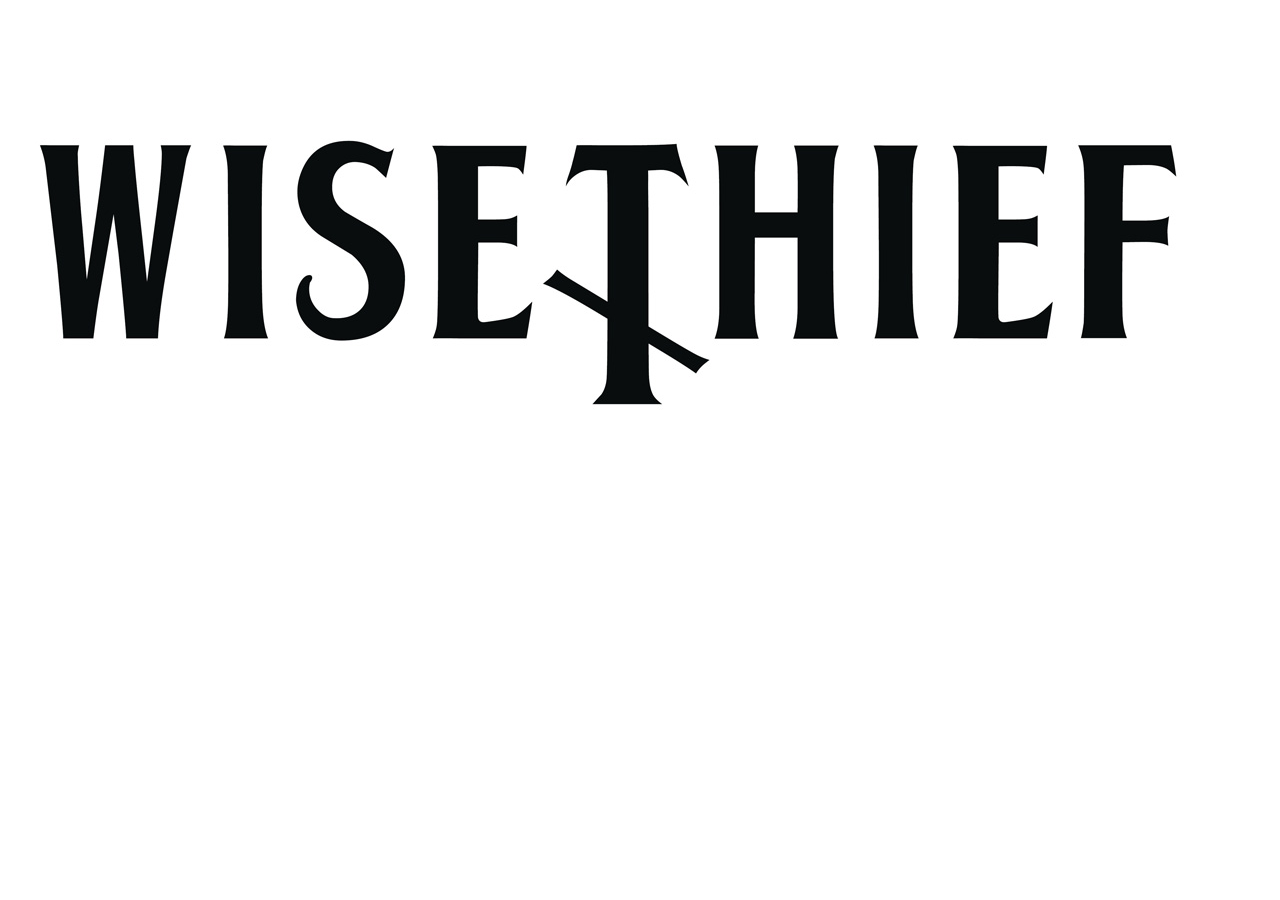
==== wisethief/wisethief.html @ b8bf55cb "Updated 11MAY2025" ====
<!DOCTYPE html>
<html lang="en">
<head>
  <meta charset="UTF-8">
  <meta name="viewport" content="width=device-width, initial-scale=1.0">
  <title>WISE THIEF</title>
</head>
<body>
  <br/>
  <img src="wise_thief_logo.jpg" alt="Band Logo">
</body>
</html>
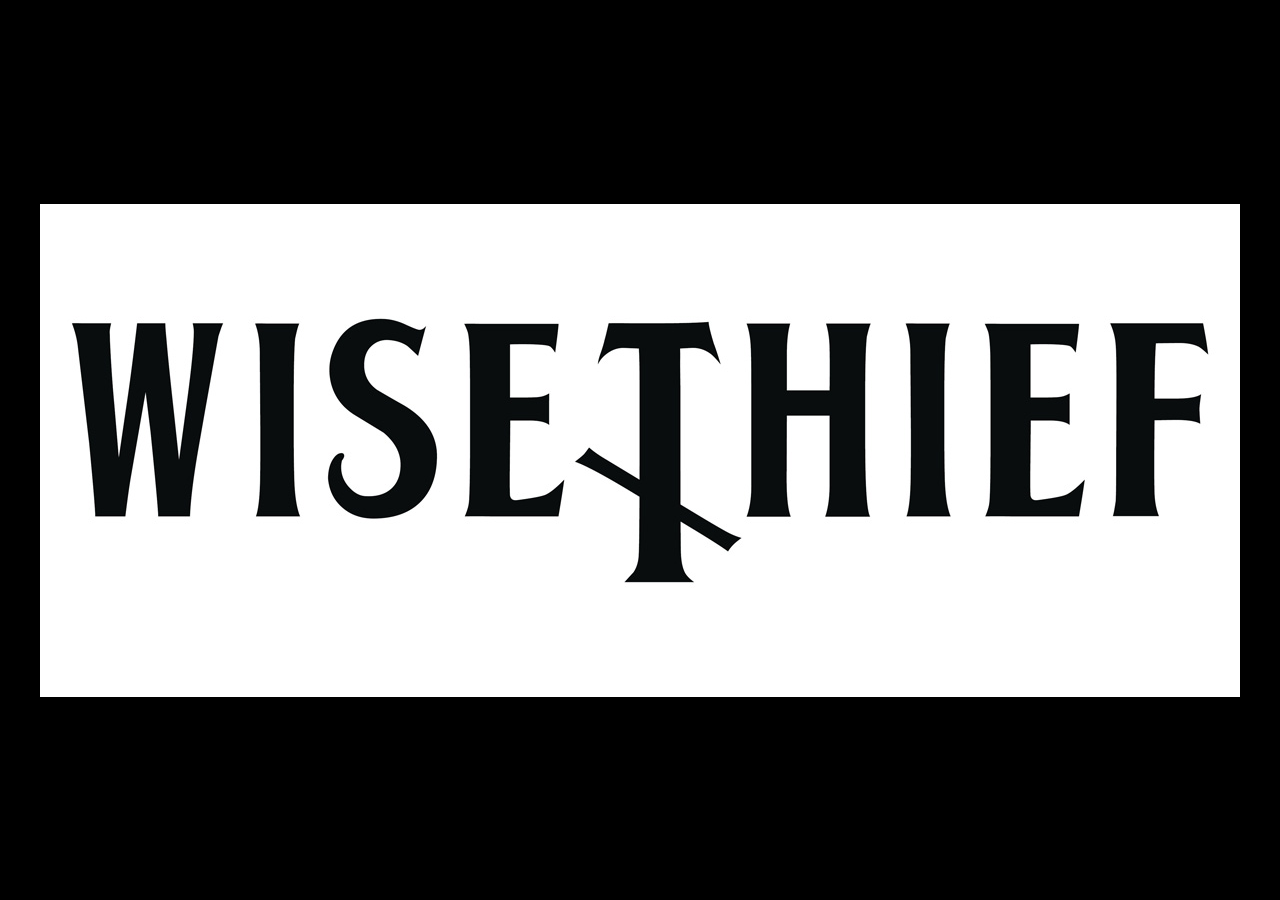
==== commit 276e9e70: "Updated 11MAY2025" ====
--- a/wisethief/wisethief.html
+++ b/wisethief/wisethief.html
@@ -4,6 +4,22 @@
   <meta charset="UTF-8">
   <meta name="viewport" content="width=device-width, initial-scale=1.0">
   <title>WISE THIEF</title>
+  <style>
+    body {
+      margin: 0;
+      display: flex;
+      justify-content: center;
+      align-items: center;
+      height: 100vh;
+      background-color: #000; /* Optional: background for contrast */
+    }
+    img {
+      max-width: 100%;
+      max-height: 100%;
+      height: auto;
+      width: auto;
+    }
+  </style>
 </head>
 <body>
   <br/>
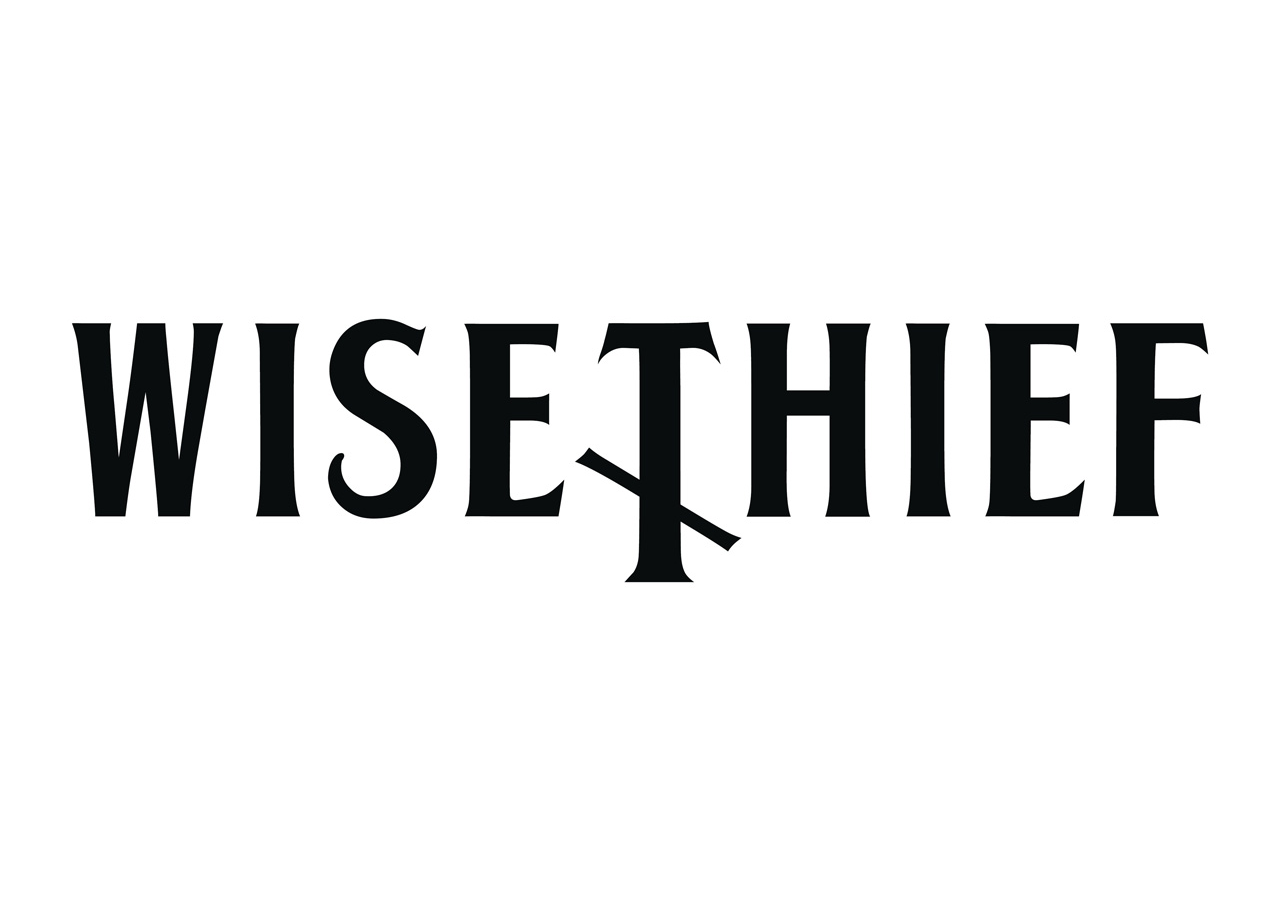
==== commit 0472dfee: "Updated 11MAY2025" ====
--- a/wisethief/wisethief.html
+++ b/wisethief/wisethief.html
@@ -11,7 +11,7 @@
       justify-content: center;
       align-items: center;
       height: 100vh;
-      background-color: #000; /* Optional: background for contrast */
+      background-color: #FFFFFF; /* Optional: background for contrast */
     }
     img {
       max-width: 100%;
